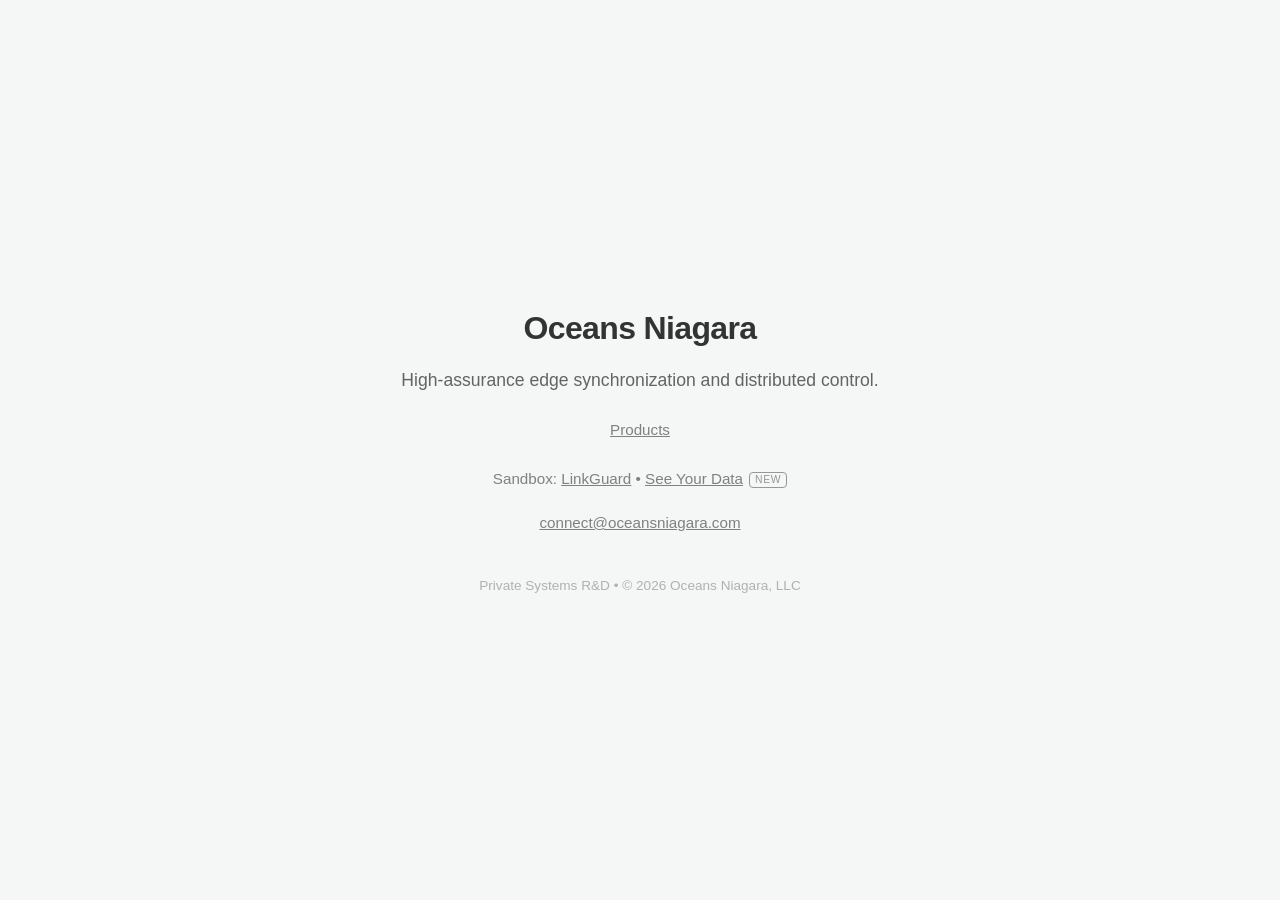
==== index.html @ 11a8f676 "Add 'New' label to See Your Data link Added a 'New' label next to the 'See Your Data' link." ====
<!DOCTYPE html>
<html lang="en">
<head>
  <meta charset="UTF-8">
  <meta name="viewport" content="width=device-width, initial-scale=1.0">
  <title>Oceans Niagara</title>
  <link rel="stylesheet" href="style.css">
  <style>
    body {
      display: flex;
      justify-content: center;
      align-items: center;
      min-height: 100vh;
      margin: 0;
      text-align: center;
    }
    .container {
      max-width: 600px;
      padding: 40px 20px;
    }
    .container h1 {
      font-size: 2rem;
      margin-bottom: 12px;
      letter-spacing: -0.02em;
    }
    .container p {
      font-size: 1.1rem;
      opacity: 0.75;
      line-height: 1.6;
      margin: 0 0 24px 0;
    }
    .contact {
      font-size: 0.95rem;
      opacity: 0.6;
      margin-top: 20px;
    }
    .contact a {
      color: inherit;
      text-decoration: underline;
    }
    .footer {
      font-size: 0.85rem;
      opacity: 0.35;
      margin-top: 40px;
    }
  </style>
</head>
<body>

  <div class="container">
    <h1>Oceans Niagara</h1>
    <p>
      High-assurance edge synchronization and distributed control.
    </p>

    <div class="contact">
      <a href="/linkguard/">Products</a>
      <br><br>
      Sandbox:
      <a href="/linkguard/sandbox.html">LinkGuard</a> &bull;
      <a href="/see-your-data/">See Your Data</a><span style="display: inline-block; font-size: 0.65rem; line-height: 1; text-transform: uppercase; letter-spacing: 0.06em; padding: 2px 5px; border: 1px solid currentColor; border-radius: 4px; margin-left: 6px; vertical-align: middle; opacity: 0.8;">New</span>
    </div>

    <div class="contact">
      <a href="mailto:connect@oceansniagara.com">connect@oceansniagara.com</a>
    </div>
    <div class="footer">
      Private Systems R&amp;D &bull; &copy; 2026 Oceans Niagara, LLC
    </div>
  </div>

</body>
</html>
---- style.css ----
:root {
  --dark-teal: #156082;
  --accent-1: #000000;
  --bg-light: #f4f7f6;
  --text-dark: #333333;
}

html { scroll-behavior: smooth; scroll-padding-top: 110px; }
* { box-sizing: border-box; margin: 0; padding: 0; }
body {
  font-family: 'Segoe UI', Tahoma, Geneva, Verdana, sans-serif;
  color: var(--text-dark); background-color: var(--bg-light); line-height: 1.6;
}

nav {
  background-color: var(--dark-teal); position: sticky; top: 0; z-index: 1000;
  min-height: 75px; display: flex; align-items: center; box-shadow: 0 2px 10px rgba(0,0,0,0.1);
}
.nav-container {
  width: 100%; max-width: 1100px; margin: 0 auto; display: flex;
  justify-content: space-between; align-items: center; padding: 10px 20px;
}
.nav-logo {
  color: white; font-weight: bold; text-decoration: none; font-size: 1.2rem; letter-spacing: 0.5px;
}
.nav-links { display: flex; list-style: none; gap: 15px; }
.nav-links a {
  color: white; text-decoration: none; font-weight: 600; padding: 8px 14px;
  border-radius: 4px; transition: all 0.2s ease;
}
.nav-links a:hover { background-color: rgba(255,255,255,0.1); color: #ffee00; }

.page-banner {
  background-color: var(--dark-teal); color: white; padding: 30px 20px;
  text-align: center; border-bottom: 4px solid var(--accent-1);
}
.page-banner h1 { font-size: 1.8rem; font-weight: 700; }

.container { max-width: 1100px; margin: 0 auto; padding: 40px 20px; }
.main-layout { display: flex; justify-content: space-between; align-items: flex-start; gap: 40px; }
.left-content { flex: 1.2; }
.left-content h2 { font-size: 1.5rem; margin: 10px 0; color: var(--dark-teal); }
.left-content p { margin-bottom: 20px; font-size: 1.05rem; }
.right-content { flex: 0.8; display: flex; justify-content: flex-end; }

.terminal-card {
  width: 100%; max-width: 450px; background: #11141a; border: 2px solid var(--dark-teal);
  border-radius: 8px; overflow: hidden; box-shadow: 6px 6px 0px rgba(0,0,0,0.2);
  font-family: 'Consolas', 'Courier New', monospace;
}
.terminal-header {
  background: #1a1f29; padding: 8px 12px; display: flex; align-items: center;
  gap: 6px; border-bottom: 1px solid #28303f;
}
.dot { width: 10px; height: 10px; border-radius: 50%; display: inline-block; }
.dot.red { background: #ff5f56; }
.dot.yellow { background: #ffbd2e; }
.dot.green { background: #27c93f; }
.terminal-title { color: #8892b0; font-size: 0.75rem; margin-left: auto; }
.terminal-body {
  margin: 0; padding: 16px; font-size: 0.85rem; line-height: 1.5; color: #ccd6f6;
  white-space: pre; overflow-x: auto;
}
.t-dim { color: #8892b0; }
.t-green { color: #48bb78; font-weight: bold; }
.t-highlight { color: #ffee00; font-weight: bold; }

.section-card {
  background: white; border: 3px solid var(--dark-teal); border-radius: 12px;
  padding: 25px 30px; margin-bottom: 40px; box-shadow: 8px 8px 0px rgba(21, 96, 130, 0.2);
}
.section-card h2 {
  font-size: 1.5rem; color: var(--dark-teal); margin-bottom: 15px;
  text-transform: uppercase; border-bottom: 3px dashed var(--dark-teal); padding-bottom: 8px;
}
.component-grid {
  display: grid;
  grid-template-columns: repeat(auto-fit, minmax(280px, 1fr));
  gap: 20px;
  margin-top: 20px;
}
.component-box {
  background: #f0f7fa; border: 2px solid #bcdbe7; border-radius: 8px; padding: 15px 18px;
}
.component-box h4 { color: var(--dark-teal); font-size: 1.1rem; margin-bottom: 8px; }
.component-box p { font-size: 0.95rem; margin: 0; }

.btn-action {
  display: inline-block; text-align: center; background-color: #ff5722; color: white;
  font-size: 1.05rem; font-weight: 800; padding: 14px 24px; text-decoration: none;
  border-radius: 6px; border: 2px solid black; box-shadow: 3px 3px 0px black;
  margin-top: 15px; text-transform: uppercase; transition: all 0.1s ease;
}
.btn-action:hover {
  transform: translate(-2px, -2px); box-shadow: 5px 5px 0px black;
  background-color: #ff3d00; color: white;
}
footer {
  text-align: center; padding: 30px; font-size: 0.85rem; color: #666;
  background: #eaeaea; margin-top: 50px; border-top: 1px solid #ddd;
}

@media (max-width: 768px) {
  html, body { overflow-x: clip; max-width: 100%; width: 100%; }
  .nav-container { flex-direction: column; gap: 10px; padding: 12px 10px; }
  .nav-links { display: flex; justify-content: center; gap: 8px; width: 100%; }
  .main-layout { flex-direction: column; align-items: center; gap: 25px; }
  .left-content, .right-content { width: 100%; }
  .btn-action { display: block; width: 100%; }
  .section-card { padding: 20px 15px; }
  .component-grid { grid-template-columns: 1fr; }
}
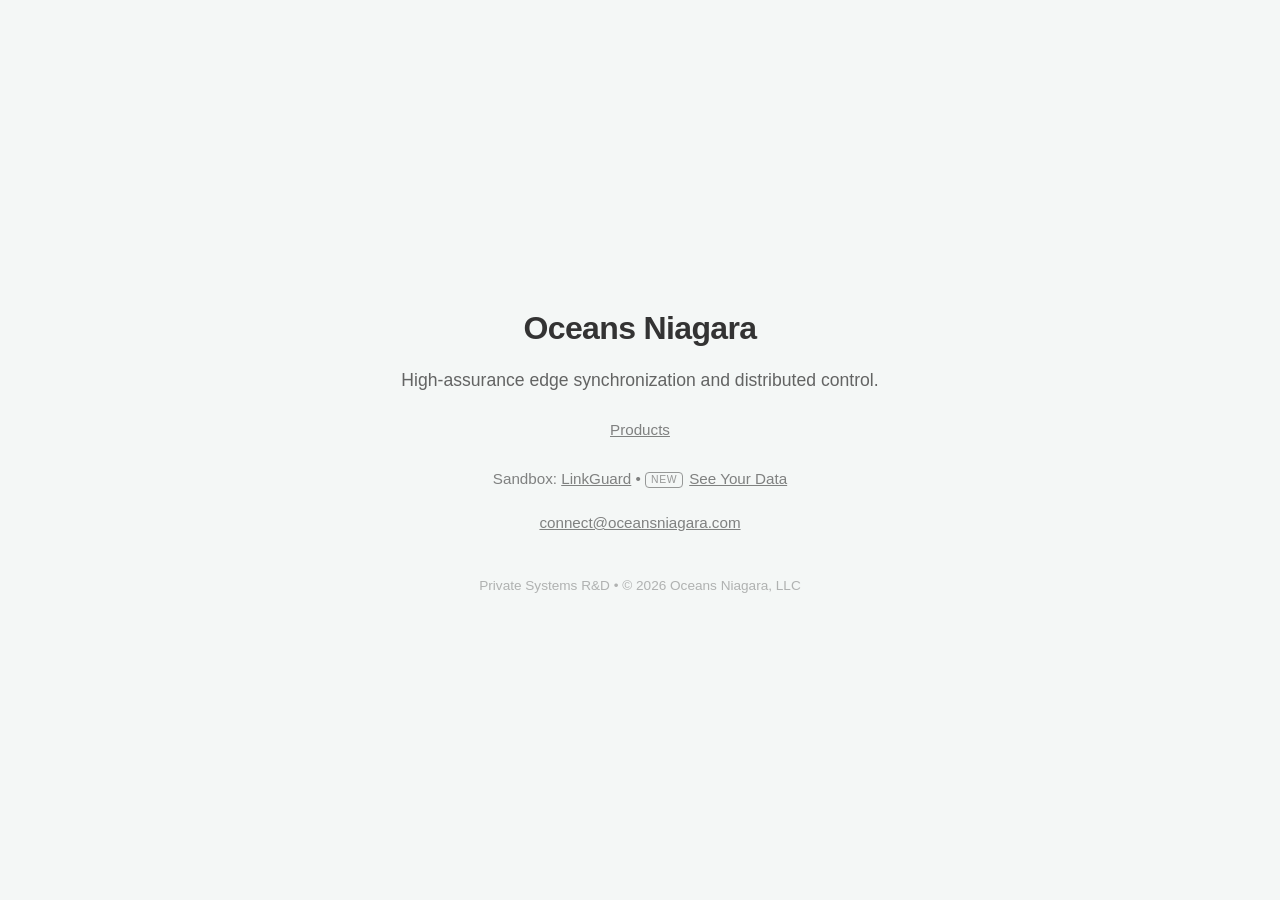
==== commit 4a152f18: "Reorder 'See Your Data' link and 'New' label" ====
--- a/index.html
+++ b/index.html
@@ -58,7 +58,7 @@
       <br><br>
       Sandbox:
       <a href="/linkguard/sandbox.html">LinkGuard</a> &bull;
-      <a href="/see-your-data/">See Your Data</a><span style="display: inline-block; font-size: 0.65rem; line-height: 1; text-transform: uppercase; letter-spacing: 0.06em; padding: 2px 5px; border: 1px solid currentColor; border-radius: 4px; margin-left: 6px; vertical-align: middle; opacity: 0.8;">New</span>
+      <span style="display: inline-block; font-size: 0.65rem; line-height: 1; text-transform: uppercase; letter-spacing: 0.06em; padding: 2px 5px; border: 1px solid currentColor; border-radius: 4px; margin-right: 6px; vertical-align: middle; opacity: 0.8;">New</span><a href="/see-your-data/">See Your Data</a>
     </div>
 
     <div class="contact">
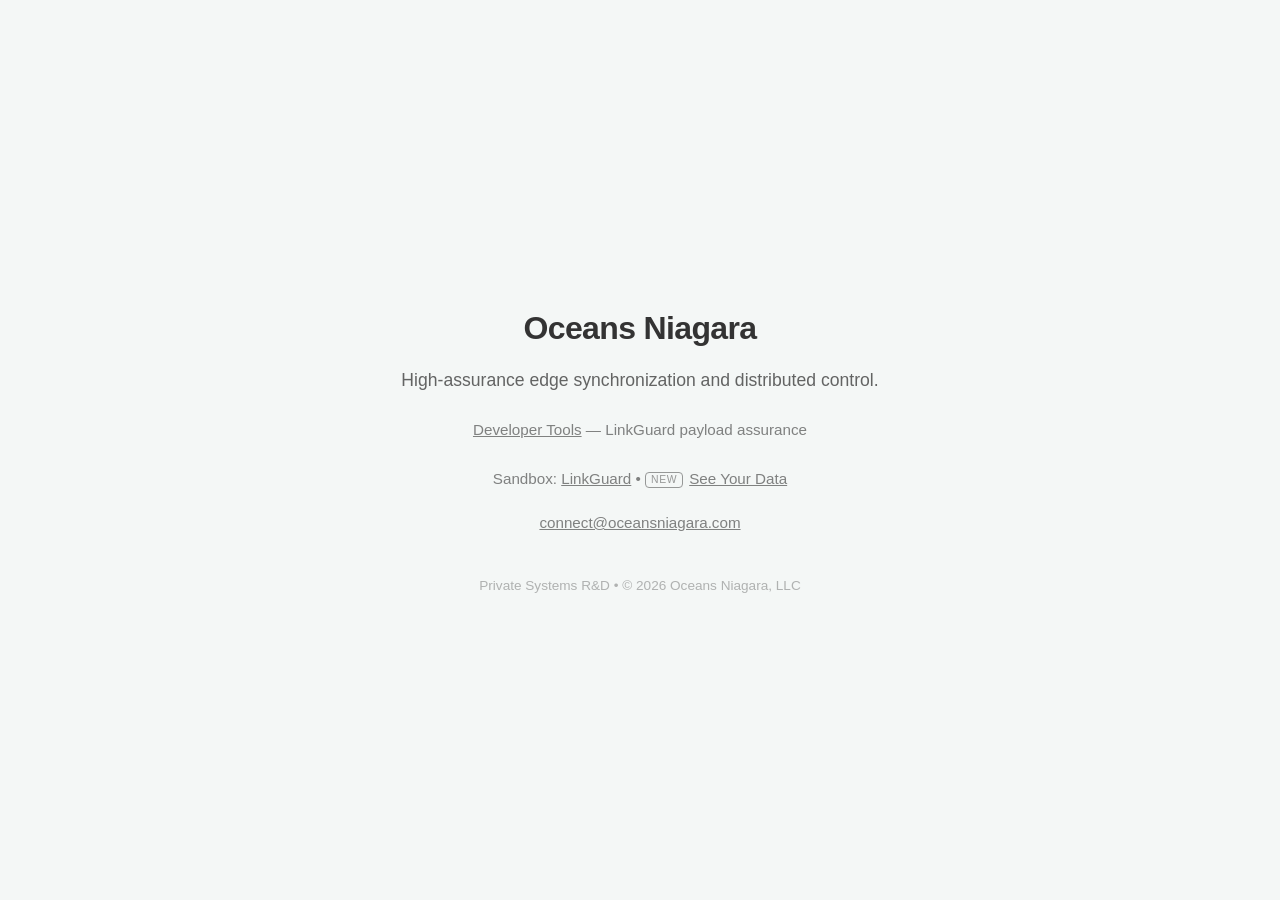
==== commit 8f9873a4: "Update link text for Developer Tools section" ====
--- a/index.html
+++ b/index.html
@@ -54,7 +54,7 @@
     </p>
 
     <div class="contact">
-      <a href="/linkguard/">Products</a>
+      <a href="/linkguard/">Developer Tools</a> — LinkGuard payload assurance
       <br><br>
       Sandbox:
       <a href="/linkguard/sandbox.html">LinkGuard</a> &bull;
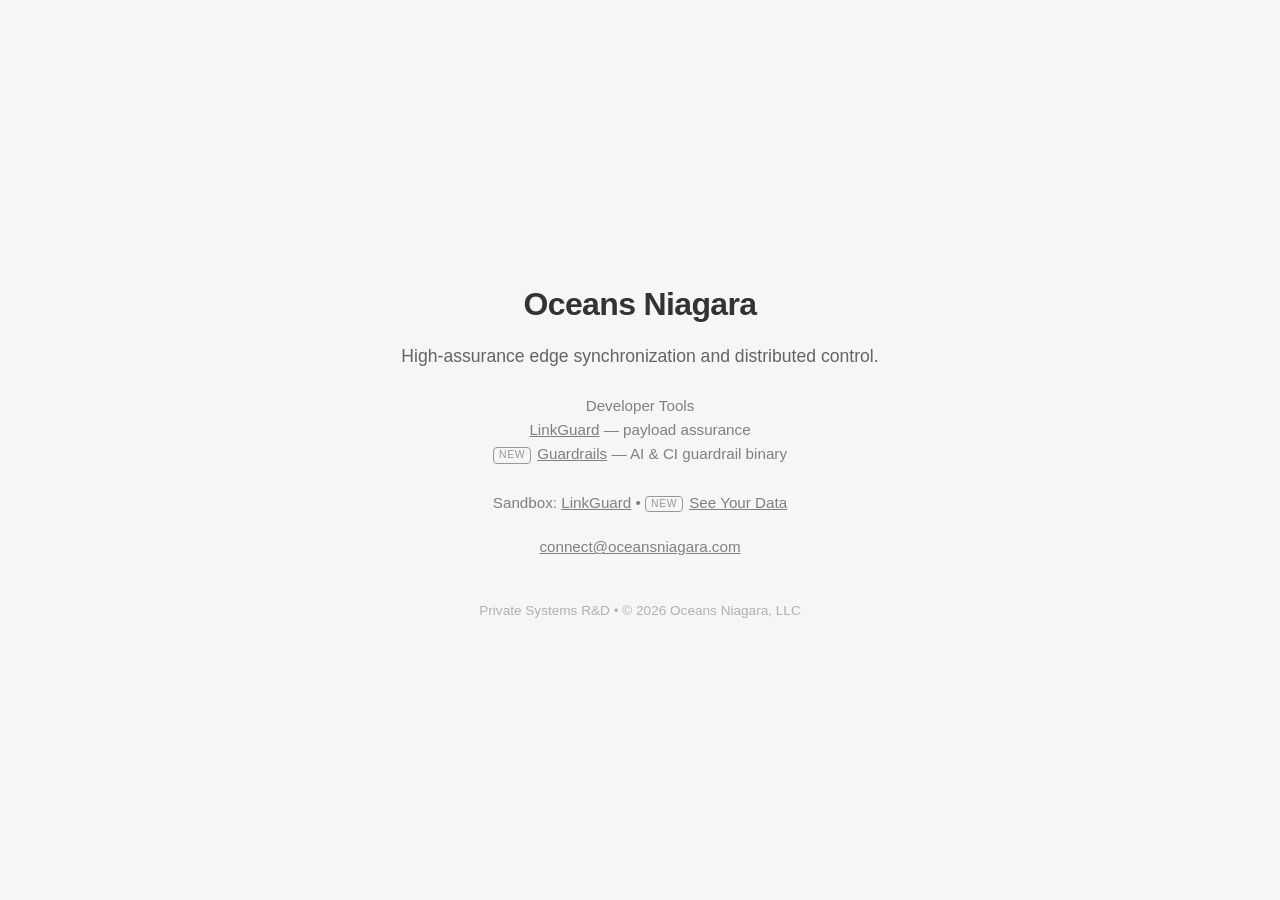
==== commit 22c14605: "Update contact section with new links and styles" ====
--- a/index.html
+++ b/index.html
@@ -54,12 +54,17 @@
     </p>
 
     <div class="contact">
-      <a href="/linkguard/">Developer Tools</a> — LinkGuard payload assurance
+      Developer Tools
+      <br>
+      <a href="/linkguard/">LinkGuard</a> — payload assurance
+      <br>
+      <span style="display: inline-block; font-size: 0.65rem; line-height: 1; text-transform: uppercase; letter-spacing: 0.06em; padding: 2px 5px; border: 1px solid currentColor; border-radius: 4px; margin-right: 6px; vertical-align: middle; opacity: 0.8;">New</span><a href="/guardrails/">Guardrails</a> — AI &amp; CI guardrail binary
       <br><br>
       Sandbox:
       <a href="/linkguard/sandbox.html">LinkGuard</a> &bull;
       <span style="display: inline-block; font-size: 0.65rem; line-height: 1; text-transform: uppercase; letter-spacing: 0.06em; padding: 2px 5px; border: 1px solid currentColor; border-radius: 4px; margin-right: 6px; vertical-align: middle; opacity: 0.8;">New</span><a href="/see-your-data/">See Your Data</a>
     </div>
+
 
     <div class="contact">
       <a href="mailto:connect@oceansniagara.com">connect@oceansniagara.com</a>
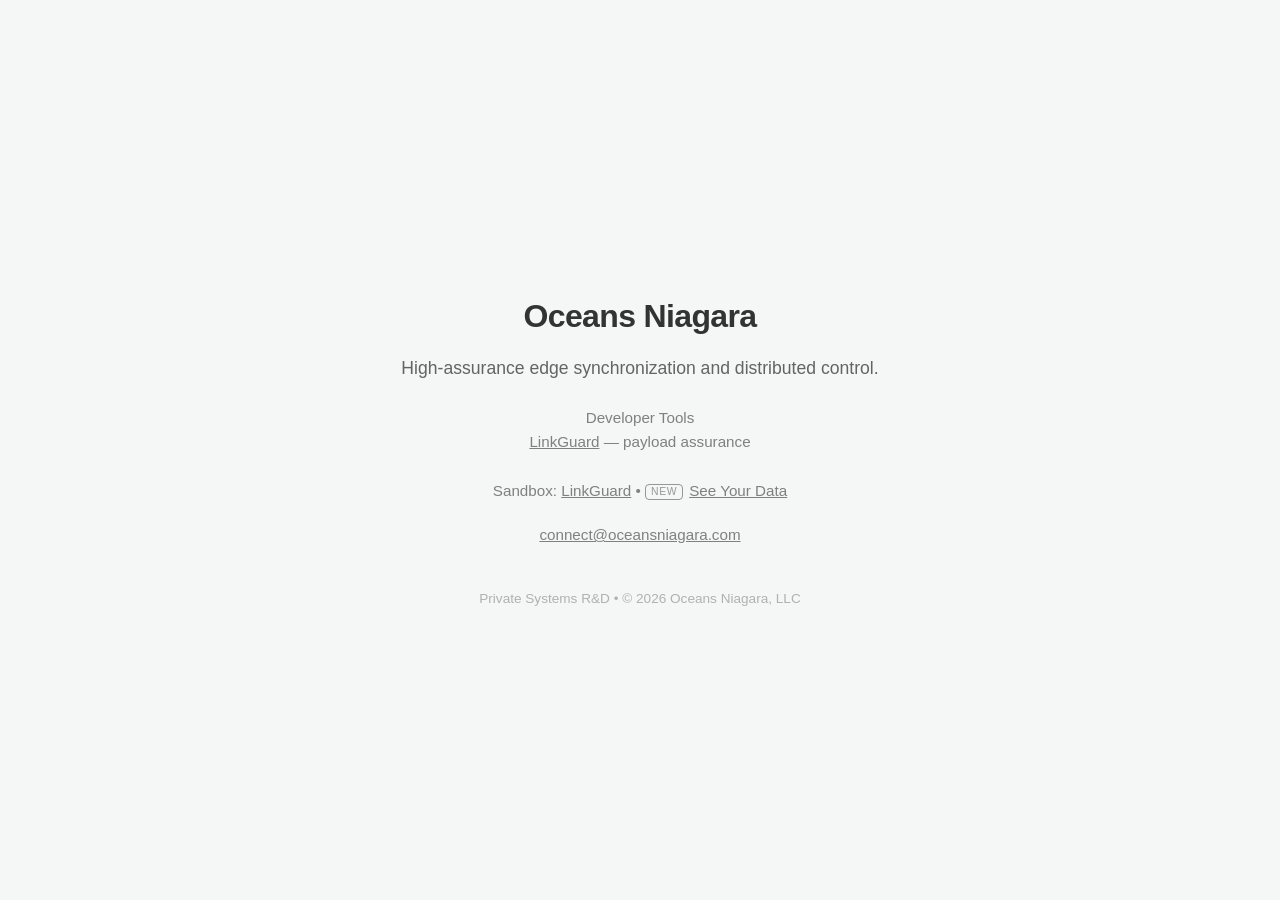
==== commit 987f8c4b: "Update LinkGuard links to use Gardawg" ====
--- a/index.html
+++ b/index.html
@@ -56,12 +56,10 @@
     <div class="contact">
       Developer Tools
       <br>
-      <a href="/linkguard/">LinkGuard</a> — payload assurance
-      <br>
-      <span style="display: inline-block; font-size: 0.65rem; line-height: 1; text-transform: uppercase; letter-spacing: 0.06em; padding: 2px 5px; border: 1px solid currentColor; border-radius: 4px; margin-right: 6px; vertical-align: middle; opacity: 0.8;">New</span><a href="/guardrails/">Guardrails</a> — AI &amp; CI guardrail binary
+      <a href="/gardawg/">LinkGuard</a> — payload assurance
       <br><br>
       Sandbox:
-      <a href="/linkguard/sandbox.html">LinkGuard</a> &bull;
+      <a href="/gardawg/sandbox.html">LinkGuard</a> &bull;
       <span style="display: inline-block; font-size: 0.65rem; line-height: 1; text-transform: uppercase; letter-spacing: 0.06em; padding: 2px 5px; border: 1px solid currentColor; border-radius: 4px; margin-right: 6px; vertical-align: middle; opacity: 0.8;">New</span><a href="/see-your-data/">See Your Data</a>
     </div>
 
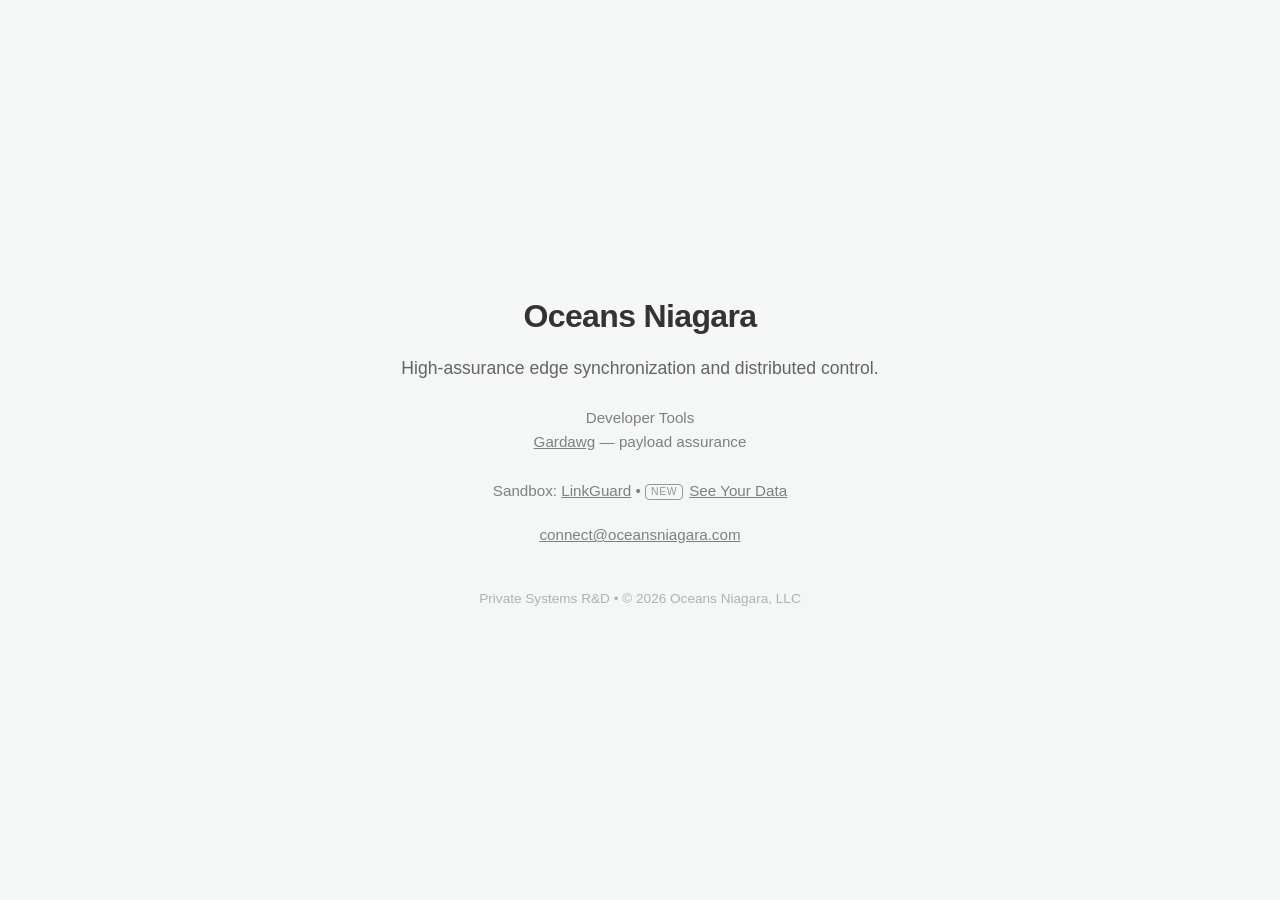
==== commit 35f96f49: "HTML changes" ====
--- a/index.html
+++ b/index.html
@@ -56,7 +56,7 @@
     <div class="contact">
       Developer Tools
       <br>
-      <a href="/gardawg/">LinkGuard</a> — payload assurance
+      <a href="/gardawg/">Gardawg</a> — payload assurance
       <br><br>
       Sandbox:
       <a href="/gardawg/sandbox.html">LinkGuard</a> &bull;
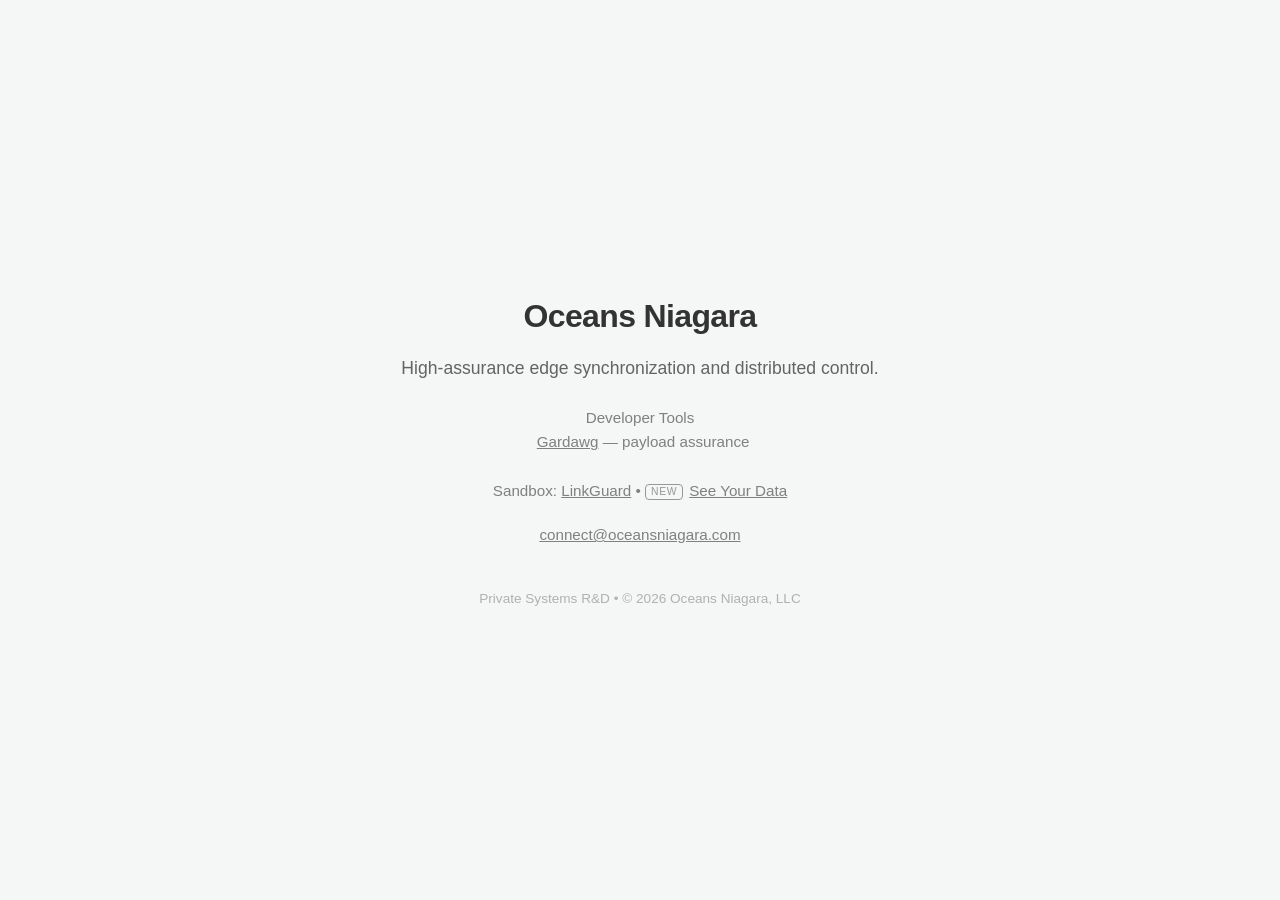
==== commit 624f9ce4: "Enhance contact section with image and links Updated contact section to include an image and improve" ====
--- a/index.html
+++ b/index.html
@@ -53,16 +53,19 @@
       High-assurance edge synchronization and distributed control.
     </p>
 
-    <div class="contact">
+        <div class="contact">
       Developer Tools
       <br>
-      <a href="/gardawg/">Gardawg</a> — payload assurance
+      <img
+        src="/gardawg/assets/dawg.png"
+        alt=""
+        style="height: 1.5em; width: auto; vertical-align: middle; margin-right: 0.4rem; border-radius: 4px;"
+      /><a href="/gardawg/">Gardawg</a> — payload assurance
       <br><br>
       Sandbox:
       <a href="/gardawg/sandbox.html">LinkGuard</a> &bull;
       <span style="display: inline-block; font-size: 0.65rem; line-height: 1; text-transform: uppercase; letter-spacing: 0.06em; padding: 2px 5px; border: 1px solid currentColor; border-radius: 4px; margin-right: 6px; vertical-align: middle; opacity: 0.8;">New</span><a href="/see-your-data/">See Your Data</a>
     </div>
-
 
     <div class="contact">
       <a href="mailto:connect@oceansniagara.com">connect@oceansniagara.com</a>
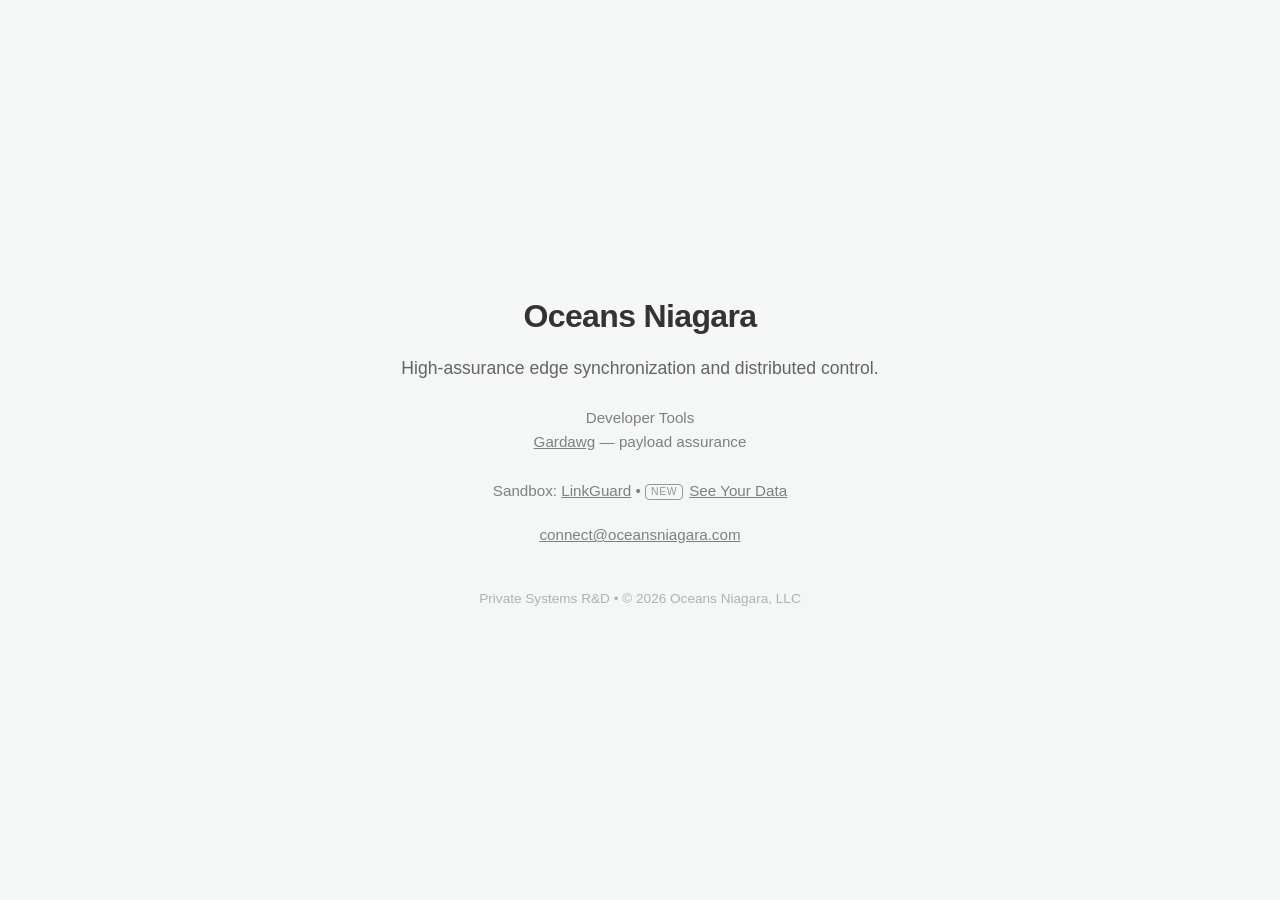
==== commit 023f9269: "Refactor contact section in index.html Removed image element and adjusted contact div structure." ====
--- a/index.html
+++ b/index.html
@@ -53,19 +53,16 @@
       High-assurance edge synchronization and distributed control.
     </p>
 
-        <div class="contact">
+    <div class="contact">
       Developer Tools
       <br>
-      <img
-        src="/gardawg/assets/dawg.png"
-        alt=""
-        style="height: 1.5em; width: auto; vertical-align: middle; margin-right: 0.4rem; border-radius: 4px;"
-      /><a href="/gardawg/">Gardawg</a> — payload assurance
+      <a href="/gardawg/">Gardawg</a> — payload assurance
       <br><br>
       Sandbox:
       <a href="/gardawg/sandbox.html">LinkGuard</a> &bull;
       <span style="display: inline-block; font-size: 0.65rem; line-height: 1; text-transform: uppercase; letter-spacing: 0.06em; padding: 2px 5px; border: 1px solid currentColor; border-radius: 4px; margin-right: 6px; vertical-align: middle; opacity: 0.8;">New</span><a href="/see-your-data/">See Your Data</a>
     </div>
+
 
     <div class="contact">
       <a href="mailto:connect@oceansniagara.com">connect@oceansniagara.com</a>
